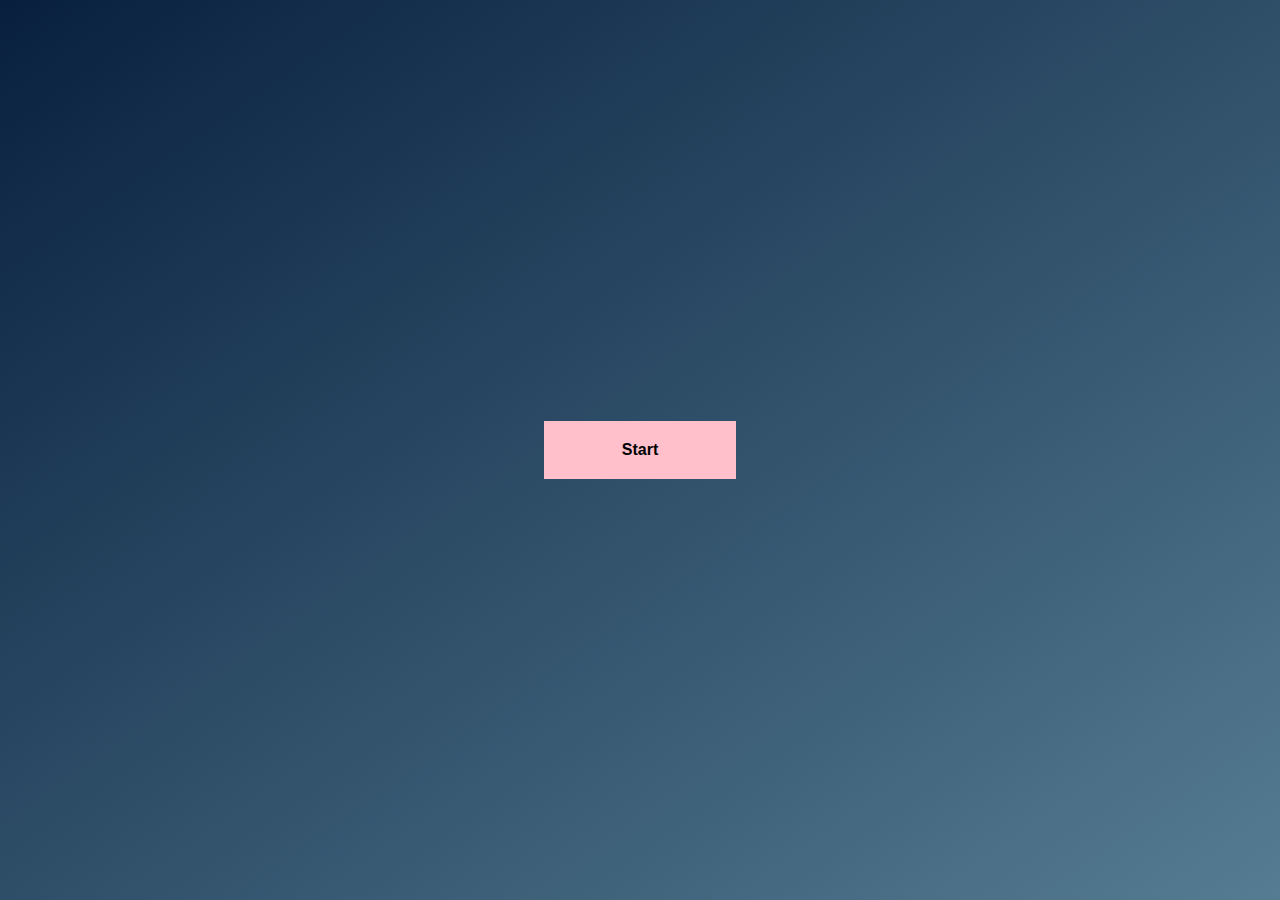
==== Task-3 Quiz Maker/index.html @ 53b18156 "Add files via upload" ====
<!DOCTYPE html>
<html lang="en">
<head>
    <meta charset="UTF-8">
    <meta http-equiv="X-UA-Compatible" content="IE=edge">
    <meta name="viewport" content="width=device-width, initial-scale=1.0">
    <link rel="stylesheet" href="style.css">
    <title>Quiz App using JavaScript</title>
</head>
<body>
    <div class="alert">Alert</div>
    <div class=" startBtn">Start</div>
    <div class="container">
        <h1>Let's play a Quiz Game</h1>
        <div class="question"></div>
        <div class="choices"></div>
        <button class="btn nextBtn">Next</button>
        <div class="scoreCard"></div>
        <div class="timer"></div>
    </div>

    <script src="script.js"></script>
</body>
</html>
---- Task-3 Quiz Maker/style.css ----
* {
    margin: 0;
    padding: 0;
    box-sizing: border-box;
    font-family: Verdana, Geneva, Tahoma, sans-serif;
}

body {
    width: 100%;
    height: 100vh;
    background: linear-gradient(to right bottom, #08203e, #557c93);
    color: #fff;
    display: grid;
    place-items: center;
}

.container {
    width: 80%;
    max-width: 850px;
    padding: 30px;
    text-align: center;
    display: none;
}

.container h1 {
    font-size: 36px;
    margin-bottom: 40px;
    text-decoration: underline;
    text-underline-offset: 8px;
}

.container .question {
    font-size: 26px;
    margin-top: 20px;
}

.container .choices {
    margin-top: 20px;
}

.choice {
    font-size: 20px;
    background-color: #eee;
    color: #000;
    margin: 10px auto;
    padding: 10px;
    border-radius: 5px;
    text-align: left;
    width: 60%;
    cursor: pointer;
    opacity: 0;
    transform: translateY(50%);
    animation: fade-in 0.5s ease forwards;
}

.choice:hover{
    background-color: #ddd;
}

.choice.selected{
    background-color: #007bff;
    color: #fff;
}

.btn{
    width: 60%;
    font-size: 20px;
    font-weight: 600;
    padding: 12px 20px;
    margin: 20px auto 0 auto;
    background-color: #08780c;
    color: #fff;
    border: none;
    border-radius: 5px;
    cursor: pointer;
}

.btn:hover{
    background-color: #08780c;
}

.scoreCard{
    font-size: 24px;
    margin-top: 20px;
}

.alert{
    background-color: #5d9b63;
    border-radius: 5px;
    width: 100%;
    padding: 12px;
    position: absolute;
    top: 0;
    display: none;
}

.startBtn{
    width: 15%;
    padding-block: 20px;
    text-align: center;
    background-color: pink;
    color: #000;
    font-weight: 800;
}

.timer{
    position: absolute;
    top: 20px;
    right: 20px;
    width: 72px;
    height: 72px;
    border-radius: 50%;
    background-color: #08203e;
    border: 2px solid #f00;
    font-size: 24px;
    font-weight: 600;
    padding: 12px;
    display: flex;
    justify-content: center;
    align-items: center;
    animation: pulse 1s ease-in-out infinite;
}

/* Adding Animation to Timer */
@keyframes pulse{
    0%{
        transform: scale(1);
    }
    50%{
        transform: scale(1.2);
    }
    100%{
        transform: scale(1);
    }
}

/* Adding Animation to choices */
@keyframes fade-in{
    0%{
        opacity: 0;
        transform: translateY(50%);
    }
    100%{
        opacity: 1;
        transform: translateY(0);
    }
}

@media screen and (max-width:900px){
    .container {
        width: 100%;
        margin-top: 50px;
    }
    .container h1{
        font-size: 24px;
    }
    .container .question{
        font-size: 22px;
    }

    .timer{
        width: 50px;
        height: 50px;
        font-size: 20px;
    }

    .startBtn{
        width: 50%;
    }
}
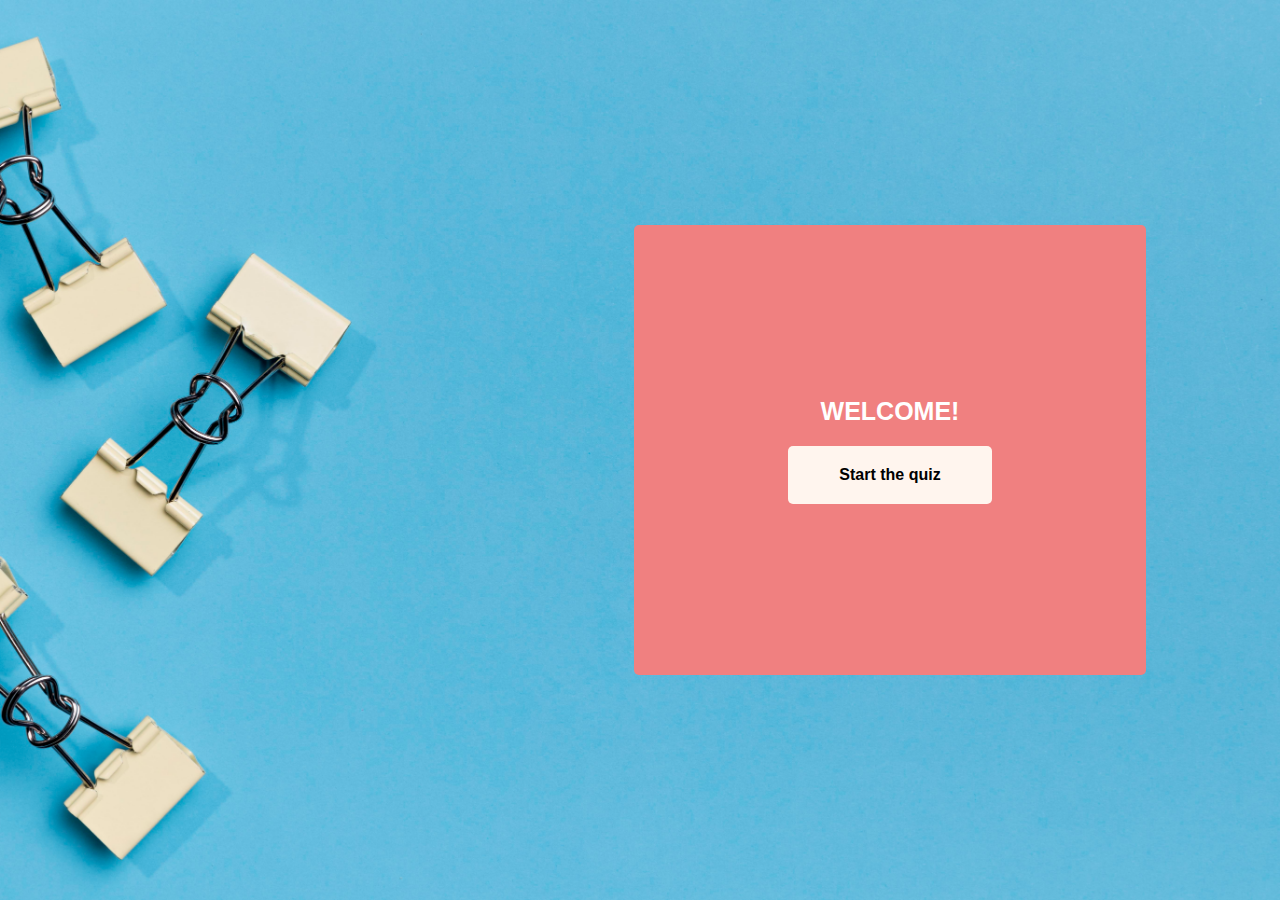
==== commit e4c87c4b: "Add files via upload" ====
--- a/Task-3 Quiz Maker/index.html
+++ b/Task-3 Quiz Maker/index.html
@@ -5,11 +5,15 @@
     <meta http-equiv="X-UA-Compatible" content="IE=edge">
     <meta name="viewport" content="width=device-width, initial-scale=1.0">
     <link rel="stylesheet" href="style.css">
-    <title>Quiz App using JavaScript</title>
+    <title>Quiz App</title>
 </head>
 <body>
     <div class="alert">Alert</div>
-    <div class=" startBtn">Start</div>
+    <div class="startpage">
+        <div class="welcome"> WELCOME!</div>
+        <div class=" startBtn">Start the quiz</div>
+    </div>
+    
     <div class="container">
         <h1>Let's play a Quiz Game</h1>
         <div class="question"></div>
@@ -19,6 +23,6 @@
         <div class="timer"></div>
     </div>
 
-    <script src="script.js"></script>
+    <script src="script.js"></script> 
 </body>
-</html>+</html>                                 --- a/Task-3 Quiz Maker/style.css
+++ b/Task-3 Quiz Maker/style.css
@@ -8,10 +8,13 @@
 body {
     width: 100%;
     height: 100vh;
-    background: linear-gradient(to right bottom, #08203e, #557c93);
+    background-image: url("./images/background.jpg");
     color: #fff;
     display: grid;
     place-items: center;
+    background-size: cover; 
+    background-position: center;
+    background-repeat: no-repeat; /
 }
 
 .container {
@@ -20,6 +23,7 @@
     padding: 30px;
     text-align: center;
     display: none;
+    margin-left: 500px;
 }
 
 .container h1 {
@@ -27,6 +31,7 @@
     margin-bottom: 40px;
     text-decoration: underline;
     text-underline-offset: 8px;
+    color: black;
 }
 
 .container .question {
@@ -58,7 +63,7 @@
 }
 
 .choice.selected{
-    background-color: #007bff;
+    background-color: #f08080;
     color: #fff;
 }
 
@@ -93,12 +98,29 @@
     top: 0;
     display: none;
 }
-
+.startpage{
+    background-color: #f08080;
+    width: 40%; 
+    height: 50vh; 
+    margin-left: 500px;
+    border-radius: 5px;
+    display: flex;
+    justify-content: center;
+    align-items: center;
+    flex-direction: column;
+}
+.welcome{
+    font-size: 25px;
+    font-weight: bold;
+    text-align: center; 
+}
 .startBtn{
-    width: 15%;
-    padding-block: 20px;
+    width: 40%; 
+    margin-top: 20px; 
+    padding: 20px 0; 
     text-align: center;
-    background-color: pink;
+    border-radius: 5px;
+    background-color: #fff5ee;
     color: #000;
     font-weight: 800;
 }
@@ -110,9 +132,10 @@
     width: 72px;
     height: 72px;
     border-radius: 50%;
-    background-color: #08203e;
+    background-color: white;
     border: 2px solid #f00;
     font-size: 24px;
+    color: #000;
     font-weight: 600;
     padding: 12px;
     display: flex;
